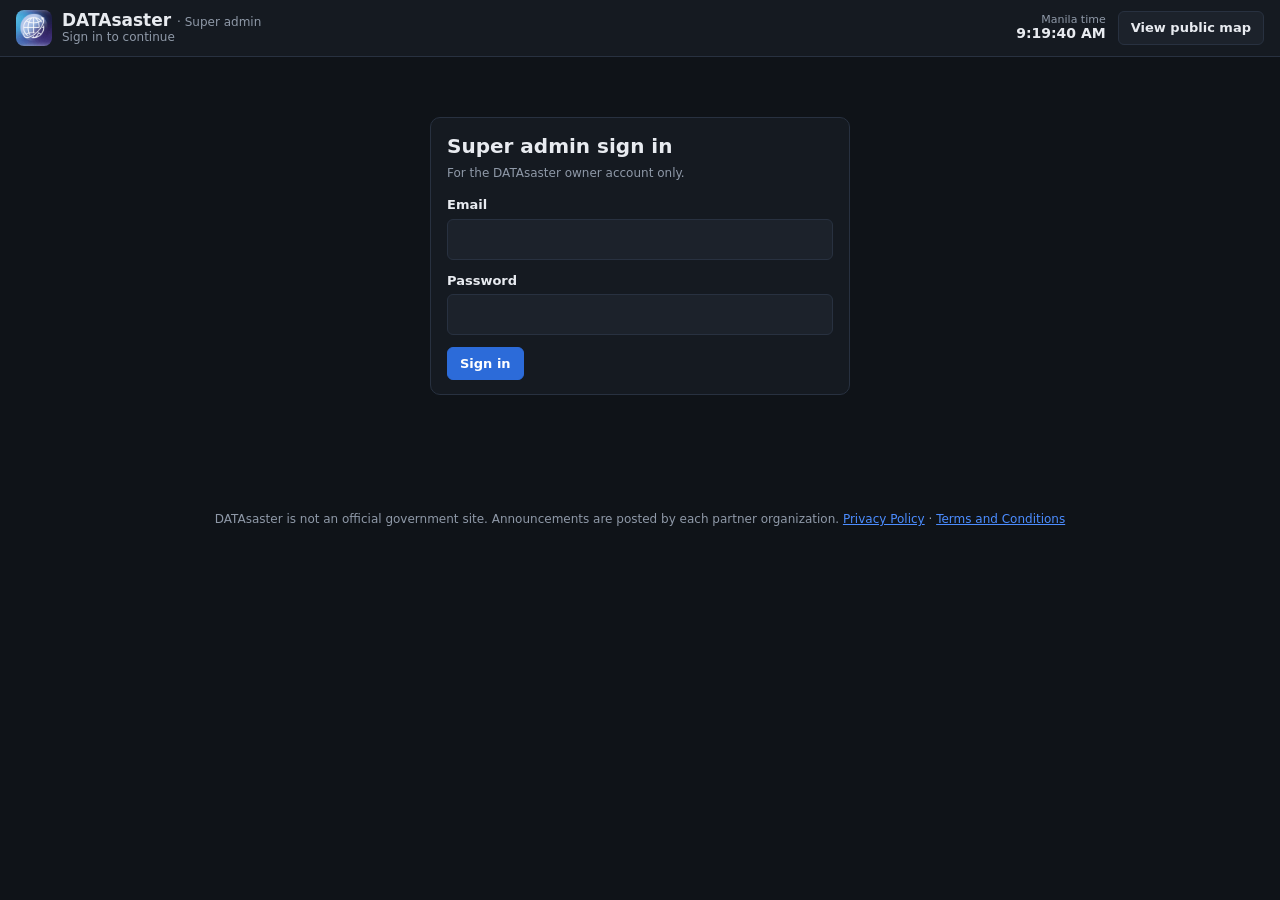
==== admin.html @ 9b777d73 "Add files via upload" ====
<!DOCTYPE html>
<html lang="en" data-theme="dark">
<head>
<meta charset="utf-8">
<meta name="viewport" content="width=device-width, initial-scale=1">
<meta name="theme-color" content="#0f1318">
<title>Super admin | DATAsaster</title>
<meta name="robots" content="noindex">
<link rel="icon" href="favicon.ico" sizes="any">
<link rel="icon" type="image/png" sizes="32x32" href="favicon-32.png">
<link rel="apple-touch-icon" href="apple-touch-icon.png">
<link rel="stylesheet" href="css/style.css">
<link rel="stylesheet" href="css/lgu.css">
<link rel="stylesheet" href="css/lgu-console.css">
</head>
<body class="lgupage lgu cons">
<noscript><p style="padding:16px;margin:0;background:#fbbf24;color:#14181f">The admin page needs JavaScript. Please turn it on in your browser.</p></noscript>
<header class="lgutop" id="ctop">
  <a class="brand" href="./"><img src="icon-192.png" alt="" width="36" height="36"><div><b>DATAsaster <span class="m" style="font-weight:400">&middot; Super admin</span></b><small id="who">Sign in to continue</small></div></a>
  <div class="sp"></div>
  <div class="clock"><small>Manila time</small><b id="clk">--:--:--</b></div>
  <a class="btn" href="./">View public map</a>
  <button class="btn" id="btnOut" type="button" hidden>Sign out</button>
</header>
<nav class="ctabs" id="ctabs" hidden aria-label="Console sections"></nav>
<main id="app" class="capp"><p class="m" style="padding:24px 16px">Loading...</p></main>
<div class="toast" id="toast"></div>
<p class="lgufoot">DATAsaster is not an official government site. Announcements are posted by each partner organization. <a href="privacy.html">Privacy Policy</a> &middot; <a href="terms.html">Terms and Conditions</a></p>

<script src="lib/firebase-app-compat.js"></script>
<script src="lib/firebase-auth-compat.js"></script>
<script src="lib/firebase-firestore-compat.js"></script>
<script src="lib/firebase-app-check-compat.js"></script>
<script src="js/firebase-config.js"></script>
<script src="js/lgu-admin.js"></script>
</body>
</html>
---- css/style.css ----
:root{--bg:#0f1318;--panel:#151a21;--panel2:#1c222b;--line:#283140;--text:#e8ebf0;--muted:#8f99a8;--accent:#4c8dff;--accentbg:#2c6bd9;--s0:#34d399;--s1:#fbbf24;--s2:#fb923c;--s3:#ef4444;--r:6px}
[data-theme=light]{--bg:#eef0f3;--panel:#ffffff;--panel2:#f2f4f7;--line:#d9dee5;--text:#14181f;--muted:#5b6574;--accent:#2563eb;--accentbg:#2563eb}
*{box-sizing:border-box}
html,body{margin:0}
body{background:var(--bg);color:var(--text);font:14px/1.45 system-ui,-apple-system,"Segoe UI",Roboto,Arial,sans-serif;font-variant-numeric:tabular-nums}
button,input,select,textarea{font:inherit;color:inherit}
button{cursor:pointer}
a{color:var(--accent)}
[hidden]{display:none!important}
h1,h2,h3,h4{margin:0;text-wrap:balance}
.ic{flex:none;vertical-align:-3px}
.sp{flex:1}
.m{font-size:12px;color:var(--muted)}

/* controls */
.btn{display:inline-flex;align-items:center;gap:8px;border:1px solid var(--line);background:var(--panel2);border-radius:var(--r);padding:8px 12px;font-weight:600;font-size:13px;line-height:1.2}
.btn:hover{border-color:var(--accent)}
.btn.primary{background:var(--accentbg);border-color:var(--accentbg);color:#fff}
.btn.primary:hover{filter:brightness(1.1)}
.btn.danger{color:var(--s3)}
.btn.sm{padding:5px 9px;font-size:12px}
select,input[type=text],input[type=number],input[type=date],input[type=password],textarea{background:var(--panel2);border:1px solid var(--line);border-radius:var(--r);padding:7px 10px;color:var(--text);min-width:0}
select{padding-right:6px}
textarea{width:100%;height:80px;resize:vertical}
:focus-visible{outline:2px solid var(--accent);outline-offset:1px}

/* header */
.top{display:flex;align-items:center;gap:16px;padding:10px 16px;padding-top:calc(10px + env(safe-area-inset-top));padding-left:max(16px,env(safe-area-inset-left));padding-right:max(16px,env(safe-area-inset-right));background:var(--panel);border-bottom:1px solid var(--line)}
.brand{display:flex;align-items:center;gap:10px;color:var(--accent)}
.brand b{display:block;font-size:17px;color:var(--text);line-height:1.1}
.brand small{display:block;font-size:12px;color:var(--muted)}
.clock{text-align:right;line-height:1.2}
.clock small{display:block;font-size:11px;color:var(--muted)}
.clock b{font-size:15px;font-weight:600}

/* filter bar: counts, trust, date */
.bar{display:flex;align-items:center;gap:20px;padding:0 16px;background:var(--panel);border-bottom:1px solid var(--line);overflow-x:auto;white-space:nowrap}
.segs{display:flex;align-items:center}
.seg{background:none;border:0;border-bottom:2px solid transparent;padding:12px 12px 10px;color:var(--muted);display:flex;gap:8px;align-items:baseline;border-radius:0}
.seg b{font-weight:600;color:var(--text)}
.seg:hover{color:var(--text)}
.seg.on{color:var(--text);border-bottom-color:var(--accent)}
.vr{width:1px;height:20px;background:var(--line);margin:0 12px}
.date{display:flex;align-items:center;gap:8px;padding:6px 0}
.date label{font-size:12px;color:var(--muted)}

/* workspace */
.work{display:grid;grid-template-columns:380px 1fr;height:calc(100vh - 104px);min-height:560px}
.feed{display:flex;flex-direction:column;min-height:0;background:var(--panel);border-right:1px solid var(--line)}
.fh{padding:12px 16px;border-bottom:1px solid var(--line);display:flex;flex-direction:column;gap:8px}
.search{display:flex;align-items:center;gap:8px;background:var(--panel2);border:1px solid var(--line);border-radius:var(--r);padding:0 10px;color:var(--muted)}
.search input{flex:1;border:0;background:none;padding:8px 0;outline:0}
.fr{display:flex;gap:8px}.fr select{flex:1}
.fsum{display:flex;gap:8px;flex-wrap:wrap;align-items:baseline;font-size:13px;font-variant-numeric:tabular-nums}
.fsum b{font-weight:600}
.fsum button{background:none;border:0;padding:0;color:var(--text-secondary)}
.fsum button:hover{color:var(--text)}
.fsum button.on{color:var(--accent)}
.fnote{font-size:12px;color:var(--muted);display:flex;gap:8px;align-items:center;flex-wrap:wrap}
.fnote button{background:none;border:0;padding:0;color:var(--accent);font-size:12px}
.rows{flex:1;overflow-y:auto}
.row{display:grid;grid-template-columns:1fr auto;gap:12px;padding:12px 16px 12px 13px;border-bottom:1px solid var(--line);border-left:3px solid transparent;cursor:pointer;transition:background .12s}
.row:hover{background:var(--panel2)}
.row.sel{background:var(--panel2);border-left-color:var(--accent)}
.row h3{font-size:14px;line-height:1.3;margin:3px 0 4px}
.dot{display:inline-block;width:8px;height:8px;border-radius:50%;background:var(--c);margin-right:6px;vertical-align:0}
.warn{color:var(--s1)}
.thumb{width:56px;height:56px;border-radius:4px;object-fit:cover;background:var(--panel2)}
.link{background:none;border:0;padding:0;color:var(--accent);font-size:12px}
.empty{padding:32px 16px;text-align:center;color:var(--muted)}

.mapwrap{position:relative;min-height:0}
#map{position:absolute;top:0;left:0;right:0;bottom:0;background:#1a2230}
.mctl{position:absolute;top:12px;right:12px;z-index:1000;display:flex;flex-direction:column;align-items:flex-end;gap:8px}
.tg2{display:flex;background:var(--panel);border:1px solid var(--line);border-radius:var(--r);overflow:hidden}
.tg2 button{background:none;border:0;padding:7px 12px;color:var(--muted);font-size:13px}
.tg2 button.on{background:var(--accentbg);color:#fff}
.lpanel{width:280px;background:var(--panel);border:1px solid var(--line);border-radius:var(--r);padding:4px 0}
.lrow{display:flex;align-items:center;gap:10px;padding:8px 12px}
.lrow div{flex:1;min-width:0}
.lrow b{display:block;font-weight:600;font-size:13px}
.lrow small{display:block;font-size:11px;color:var(--muted)}
.lfoot{display:flex;justify-content:space-between;align-items:center;padding:8px 12px;border-top:1px solid var(--line)}
.sw{flex:none;width:34px;height:20px;border-radius:10px;background:var(--line);border:0;position:relative;padding:0}
.sw::after{content:"";position:absolute;top:2px;left:2px;width:16px;height:16px;border-radius:50%;background:#fff;transition:left .12s}
.sw.on{background:var(--accent)}.sw.on::after{left:16px}
.legend{position:absolute;left:12px;bottom:28px;z-index:1000;width:272px;max-height:62%;overflow-y:auto;background:var(--panel);border:1px solid var(--line);border-radius:var(--r);font-size:12px}
.lg-h{display:flex;width:100%;justify-content:space-between;align-items:center;background:none;border:0;padding:8px 12px;font-weight:600}
.lg-b{padding:0 12px 10px}
.lg-b h4{font-size:11px;font-weight:600;color:var(--muted);margin:10px 0 4px;text-transform:uppercase;letter-spacing:.04em}
.lg-r{display:flex;align-items:center;gap:8px;padding:2px 0}
.lg-grid{display:grid;grid-template-columns:repeat(2,minmax(0,1fr));gap:4px}
.lg-b2{display:flex;align-items:center;gap:7px;background:none;border:1px solid var(--line);border-radius:var(--r);padding:4px 8px;font-size:12px;text-align:left;color:var(--text)}
.lg-b2:hover{border-color:var(--c)}
.lg-b2.on{border-color:var(--c);background:color-mix(in srgb,var(--c) 14%,transparent)}
.lg-b2.static{grid-column:1/-1;cursor:default}
.lg-b2 .dot{flex:none;width:10px;height:10px;border-radius:50%;background:var(--c);margin:0}
.lg-b2 .n{flex:1;min-width:0;white-space:nowrap;overflow:hidden;text-overflow:ellipsis}
.lg-b2 b{font-weight:600;color:var(--muted)}
.lg-b h4 .m{font-weight:400;text-transform:none;letter-spacing:0}
.sq{flex:none;width:12px;height:12px;border-radius:3px;background:var(--c)}
#pickbar{display:none;position:absolute;top:12px;left:50%;transform:translateX(-50%);z-index:1100;background:var(--accentbg);color:#fff;border-radius:var(--r);padding:8px 12px;white-space:nowrap}
#pickbar button{margin-left:10px;border:0;border-radius:4px;padding:3px 8px}
#tilewarn{display:none;position:absolute;left:12px;top:12px;z-index:1000;max-width:300px;background:var(--panel);border:1px solid var(--s1);border-radius:var(--r);padding:8px 12px;font-size:12px}
.leaflet-bar{border:1px solid var(--line)!important;box-shadow:none!important}
.leaflet-bar a{background:var(--panel)!important;color:var(--text)!important;border-bottom-color:var(--line)!important}
.leaflet-control-attribution{background:var(--panel)!important;color:var(--muted)!important;font-size:10px}
.leaflet-control-attribution a{color:var(--muted)!important}
.mk{width:28px;height:28px;border-radius:50%;background:var(--c);color:var(--ink);border:2px solid #fff;display:flex;align-items:center;justify-content:center}
.mk.sel{outline:3px solid var(--accent)}
.fc{min-width:34px;height:22px;border-radius:11px;background:var(--c);color:var(--ink);font-weight:600;font-size:11px;display:flex;align-items:center;justify-content:center;border:1px solid rgba(0,0,0,.4);padding:0 6px;white-space:nowrap}
.ev{width:24px;height:24px;border-radius:50%;background:var(--c);color:#111;border:2px solid #fff;display:flex;align-items:center;justify-content:center}

/* sections */
.sec{padding:24px 16px 0;max-width:1400px;margin:0 auto}
.sec>h2{font-size:16px;margin-bottom:12px;display:flex;align-items:center;gap:12px}
.sec>h2 .sp{flex:1}
.list{border-top:1px solid var(--line)}
.nrow{display:grid;grid-template-columns:150px 1fr 80px;gap:16px;padding:10px 4px;border-bottom:1px solid var(--line);color:var(--text);text-decoration:none}
.nrow:hover{background:var(--panel)}
.nrow span:last-child{text-align:right}
.sk{height:14px;border-radius:3px;background:linear-gradient(90deg,var(--line),var(--panel2),var(--line));background-size:200% 100%;animation:sh 1.2s linear infinite}
@keyframes sh{to{background-position:-200% 0}}
table{width:100%;border-collapse:collapse}
th{text-align:left;font-size:12px;font-weight:600;color:var(--muted);padding:8px 4px;border-bottom:1px solid var(--line)}
td{padding:10px 4px;border-bottom:1px solid var(--line);vertical-align:top}
td a.tel{font-weight:600;text-decoration:none;margin-right:12px;white-space:nowrap}
tr.big td{font-size:16px;font-weight:600}
.foot{padding:24px 16px 40px;text-align:center;font-size:12px;color:var(--muted)}

/* modals */
.bg{position:fixed;top:0;left:0;right:0;bottom:0;background:rgba(0,0,0,.6);z-index:2000;display:none;align-items:flex-start;justify-content:center;padding:24px 12px;overflow-y:auto}
.bg.show{display:flex}
.modal{width:100%;max-width:640px;background:var(--panel);border:1px solid var(--line);border-radius:10px;padding:20px;position:relative}
.modal.wide{max-width:720px}
.mx{position:absolute;right:12px;top:12px;background:none;border:0;padding:6px;color:var(--muted)}
.modal h2{font-size:20px;line-height:1.25;margin:0 28px 8px 0}
.modal h3{font-size:12px;font-weight:600;color:var(--muted);text-transform:uppercase;letter-spacing:.04em;margin:20px 0 8px}
.hero{width:100%;max-height:280px;object-fit:cover;border-radius:4px;display:block}
.gal{margin:12px 0}
.heroBtn{position:relative;display:block;width:100%;padding:0;border:0;background:none;cursor:zoom-in;border-radius:4px;overflow:hidden}
.zoomtag{position:absolute;right:8px;bottom:8px;display:flex;align-items:center;gap:6px;background:rgba(0,0,0,.65);color:#fff;font-size:12px;padding:4px 8px;border-radius:12px}
.gthumbs{display:flex;gap:8px;margin-top:8px}
.gt{width:72px;height:72px;padding:0;border:1px solid var(--line);border-radius:6px;overflow:hidden;background:var(--panel2);cursor:zoom-in}
.gt img{width:100%;height:100%;object-fit:cover;display:block}
.gt:hover,.heroBtn:hover .zoomtag{border-color:var(--accent);background:rgba(0,0,0,.8)}
/* photo viewer */
.lb{position:fixed;inset:0;z-index:2600;background:rgba(0,0,0,.94);display:none;flex-direction:column}
.lb.show{display:flex}
.lbtop{display:flex;align-items:center;gap:8px;padding:10px 12px;padding-top:max(10px,env(safe-area-inset-top))}
.lbtop .sp{flex:1}
.lbcount{color:#fff;font-size:13px}
.lbbtn{display:flex;align-items:center;gap:6px;min-width:44px;min-height:44px;justify-content:center;background:rgba(255,255,255,.12);color:#fff;border:0;border-radius:22px;padding:0 14px;font-size:13px}
.lbbtn:hover{background:rgba(255,255,255,.22)}
.lbbox{flex:1;min-height:0;overflow:auto;display:flex;align-items:center;justify-content:center;touch-action:pan-x pan-y pinch-zoom;-webkit-overflow-scrolling:touch}
.lbbox img{max-width:100%;max-height:100%;object-fit:contain;cursor:zoom-in;user-select:none;-webkit-user-drag:none}
.lbbox.zoomed{display:block}
.lbbox.zoomed img{max-width:none;max-height:none;width:220%;cursor:zoom-out;display:block}
.lbnav{position:absolute;top:50%;transform:translateY(-50%);width:48px;height:48px;border-radius:50%;border:0;background:rgba(255,255,255,.14);color:#fff;align-items:center;justify-content:center;display:flex}
.lbnav:hover{background:rgba(255,255,255,.26)}
.lbnav.l{left:10px}.lbnav.r{right:10px}
.kv{width:100%}.kv td:first-child{width:36%;color:var(--muted);font-size:13px}.kv td:last-child{font-weight:500}
.acts{display:flex;gap:8px;margin-top:20px;flex-wrap:wrap}
.rel{display:flex;gap:10px;width:100%;text-align:left;background:none;border:0;border-bottom:1px solid var(--line);padding:8px 0}
.rel span{flex:1}
.fl label.l{display:block;font-size:12px;font-weight:600;color:var(--muted);margin:14px 0 4px}
.fl select,.fl input[type=text],.fl input[type=number]{width:100%}
.row2{display:flex;gap:8px}.row2>*{flex:1}
.chk{display:flex;align-items:center;gap:8px;margin:4px 0;font-size:13px}
.hint{font-size:12px;color:var(--muted);margin-top:4px}
#secTyph,#secLand{display:none}
.prevs{display:flex;gap:8px;flex-wrap:wrap;margin-top:8px}
.pv{position:relative;width:88px;height:88px;border-radius:6px;overflow:hidden;border:1px solid var(--line);background:var(--panel2)}
.pv img{width:100%;height:100%;object-fit:cover;display:block}
.pdel{position:absolute;top:4px;right:4px;width:26px;height:26px;border-radius:50%;border:0;background:rgba(0,0,0,.65);color:#fff;display:flex;align-items:center;justify-content:center;padding:0}
.pdel:hover{background:rgba(0,0,0,.85)}
.trow{display:flex;align-items:center;justify-content:space-between;gap:16px;padding:8px 0;border-bottom:1px solid var(--line)}
.trow b{font-weight:500;display:block}.trow small{color:var(--muted);font-size:12px}
.toast{position:fixed;left:50%;bottom:20px;transform:translate(-50%,20px);background:var(--text);color:var(--bg);padding:9px 16px;border-radius:var(--r);opacity:0;pointer-events:none;transition:all .2s;z-index:3000}
.toast.show{opacity:1;transform:translate(-50%,0)}

/* settings page */
#viewSettings{max-width:760px;margin:0 auto;padding:24px 16px 48px}
.sv-head{display:flex;justify-content:space-between;align-items:flex-end;gap:12px;padding-bottom:16px;border-bottom:1px solid var(--line);margin-bottom:16px}
.sv-head h1{font-size:26px;margin:2px 0}
.sv-head p{margin:0}
.sc{background:var(--panel);border:1px solid var(--line);border-radius:8px;padding:16px;margin-bottom:12px}
.sc>h3{display:flex;gap:12px;align-items:center;font-size:15px;margin:0 0 12px}
.sc>h3 small{display:block;font-weight:400;font-size:12px;color:var(--muted)}
.bx{width:32px;height:32px;border-radius:6px;border:1px solid var(--line);display:flex;align-items:center;justify-content:center;color:var(--accent);flex:none}
.opts{display:grid;grid-template-columns:repeat(auto-fit,minmax(150px,1fr));gap:8px}
.opt{display:flex;gap:10px;align-items:flex-start;text-align:left;background:var(--panel2);border:1px solid var(--line);border-radius:6px;padding:10px 12px;color:var(--muted)}
.opt b{display:block;color:var(--text);font-weight:600}
.opt small{font-size:12px}
.opt.on{border-color:var(--accent);color:var(--accent)}
.catchips{display:flex;flex-wrap:wrap;gap:8px}
.cat{display:flex;align-items:center;gap:8px;background:var(--panel2);border:1px solid var(--line);border-radius:6px;padding:7px 12px;color:var(--muted)}
.cat.on{border-color:var(--accent);color:var(--text)}
.srcgrid{display:grid;grid-template-columns:1fr 1fr;gap:0 24px}
.srci{display:flex;align-items:center;justify-content:space-between;padding:8px 0;border-bottom:1px solid var(--line)}
.sc .trow:last-child{border-bottom:0}
.sv-foot{display:flex;gap:8px;justify-content:flex-end;margin-top:16px}

@media(max-width:900px){
 .srcgrid{grid-template-columns:1fr}
 .work{grid-template-columns:1fr;height:auto}
 .mapwrap{height:60vh;order:-1}
 .feed{border-right:0;max-height:70vh}
 .nrow{grid-template-columns:1fr 70px}.nrow span:first-child{grid-column:1/3;color:var(--muted);font-size:12px}
 .legend{width:200px}
 .clock{display:none}
}

.mk.res{opacity:.75}
.row.res h3{color:var(--muted)}
.fr select{min-width:0}
/* app feel */
html{-webkit-tap-highlight-color:transparent}
body{overscroll-behavior:none}
button{touch-action:manipulation;-webkit-user-select:none;user-select:none}
.net{font-size:12px;color:var(--s1)}
.tabbar{display:none}
@media(max-width:900px){
 #viewDash{padding-bottom:calc(64px + env(safe-area-inset-bottom))}
 .tabbar{display:flex;position:fixed;left:0;right:0;bottom:0;z-index:1500;background:var(--panel);border-top:1px solid var(--line);padding-bottom:env(safe-area-inset-bottom)}
 .tabbar button{flex:1;background:none;border:0;border-radius:0;padding:8px 0 7px;display:flex;flex-direction:column;align-items:center;gap:3px;font-size:11px;font-weight:500;color:var(--muted)}
 .tabbar button.on{color:var(--accent)}
 .work{display:block;height:auto;min-height:0}
 .feed,.mapwrap,#newsSec,#advSec,#contactSec,.foot{display:none}
 body[data-pane=map] .mapwrap{display:block;height:calc(100vh - 170px);height:calc(100dvh - 170px)}
 body[data-pane=feed] .feed{display:flex;max-height:none;height:calc(100vh - 170px);height:calc(100dvh - 170px);border-right:0}
 body[data-pane=news]:not([data-info=news]) #advSec{display:block}
 body[data-pane=news][data-info=news] #newsSec{display:block}
 body[data-pane=contacts] #contactSec{display:block}
 body[data-pane=contacts] .foot{display:block}
 .lbl{display:none}
 .top{gap:10px}
}


/* ===== NEW MAIN MENU + LONGER TAGLINE =====
   Paste this at the very BOTTOM of css/style.css */

/* Tagline: allow it to wrap neatly */
.brand > div{min-width:0}
.brand small{max-width:none;white-space:nowrap;line-height:1.3}
@media(max-width:900px){
  .brand small{font-size:11px;max-width:none;white-space:normal}
}

/* Main menu: pill buttons with icons */
.bar{gap:12px;padding:10px 16px}
.segs{gap:8px}
.seg{
  display:inline-flex;align-items:center;gap:8px;
  padding:8px 14px;
  border:1px solid var(--line);
  border-radius:999px;
  background:var(--panel2);
  color:var(--muted);
  font-weight:600;font-size:13px;line-height:1.2;
}
.seg:hover{color:var(--text);border-color:var(--accent)}
.seg.on{background:var(--accentbg);border-color:var(--accentbg);color:#fff}
.seg::before{
  content:"";flex:none;width:16px;height:16px;
  background:currentColor;
  -webkit-mask:var(--i) center/contain no-repeat;
          mask:var(--i) center/contain no-repeat;
}
.seg[data-tf="all"]{--i:url("data:image/svg+xml,%3Csvg xmlns='http://www.w3.org/2000/svg' viewBox='0 0 24 24' fill='none' stroke='black' stroke-width='2' stroke-linecap='round' stroke-linejoin='round'%3E%3Crect x='3' y='3' width='7' height='7' rx='1'/%3E%3Crect x='14' y='3' width='7' height='7' rx='1'/%3E%3Crect x='3' y='14' width='7' height='7' rx='1'/%3E%3Crect x='14' y='14' width='7' height='7' rx='1'/%3E%3C/svg%3E")}
.seg[data-tf="flood"]{--i:url("data:image/svg+xml,%3Csvg xmlns='http://www.w3.org/2000/svg' viewBox='0 0 24 24' fill='none' stroke='black' stroke-width='2' stroke-linecap='round' stroke-linejoin='round'%3E%3Cpath d='M12 3s6 6.3 6 10.3a6 6 0 0 1-12 0C6 9.3 12 3 12 3z'/%3E%3C/svg%3E")}
.seg[data-tf="fire"]{--i:url("data:image/svg+xml,%3Csvg xmlns='http://www.w3.org/2000/svg' viewBox='0 0 24 24' fill='none' stroke='black' stroke-width='2' stroke-linecap='round' stroke-linejoin='round'%3E%3Cpath d='M12 22c4 0 7-2.8 7-7 0-3-2-5-3-7-1 2-2 3-3 3 0-3-1-6-4-8 0 4-4 6-4 12 0 4 3 7 7 7z'/%3E%3C/svg%3E")}
.seg[data-tf="quake"]{--i:url("data:image/svg+xml,%3Csvg xmlns='http://www.w3.org/2000/svg' viewBox='0 0 24 24' fill='none' stroke='black' stroke-width='2' stroke-linecap='round' stroke-linejoin='round'%3E%3Cpolyline points='3 12 7 12 10 4 14 20 17 12 21 12'/%3E%3C/svg%3E")}
.seg[data-tf="volcano"]{--i:url("data:image/svg+xml,%3Csvg xmlns='http://www.w3.org/2000/svg' viewBox='0 0 24 24' fill='none' stroke='black' stroke-width='2' stroke-linecap='round' stroke-linejoin='round'%3E%3Cpath d='M2 20l7-13 4 7 3-4 6 10z'/%3E%3C/svg%3E")}
.seg[data-tf="typhoon"]{--i:url("data:image/svg+xml,%3Csvg xmlns='http://www.w3.org/2000/svg' viewBox='0 0 24 24' fill='none' stroke='black' stroke-width='2' stroke-linecap='round' stroke-linejoin='round'%3E%3Cpath d='M4 8h10a3 3 0 1 0-3-3'/%3E%3Cpath d='M2 13h15a3 3 0 1 1-3 3'/%3E%3Cpath d='M5 18h6'/%3E%3C/svg%3E")}
.seg[data-tf="landslide"]{--i:url("data:image/svg+xml,%3Csvg xmlns='http://www.w3.org/2000/svg' viewBox='0 0 24 24' fill='none' stroke='black' stroke-width='2' stroke-linecap='round' stroke-linejoin='round'%3E%3Cpath d='M3 5l18 10v5H3z'/%3E%3Ccircle cx='14' cy='8' r='1.5'/%3E%3Ccircle cx='18' cy='11.5' r='1.2'/%3E%3C/svg%3E")}


/* Header logo icon */
#logo{
  display:block;
  flex:0 0 46px;
  width:46px;
  min-width:46px;
  height:46px;
  border-radius:10px;
  background:url(../icon-192.png) center/cover no-repeat;
}
#logo svg{display:none}

.mk{position:relative}
.mkn{position:absolute;top:-9px;right:-9px;min-width:17px;height:17px;padding:0 3px;border-radius:9px;background:#111827;color:#fff;border:2px solid #fff;font-size:10px;font-weight:700;line-height:13px;text-align:center;box-sizing:border-box}
.grp{display:inline-block;background:var(--panel2);border:1px solid var(--line);border-radius:10px;padding:1px 8px;font-size:11px;color:var(--text)}
.safe{border:1px solid var(--s1);border-radius:var(--r);padding:8px 10px;font-size:12px;margin:8px 0;line-height:1.4}
.rel:disabled{opacity:.65;cursor:default}
.fr{flex-wrap:wrap}.fr select{flex:1 1 30%}

/* Official advisories */
.adv{border-bottom:1px solid var(--line);padding:12px 4px}
.adv h3{font-size:15px;margin:6px 0 4px}
.adv p{margin:6px 0;white-space:pre-line}
.adv .advh{display:flex;align-items:center;gap:8px;flex-wrap:wrap}
.advbadge{background:var(--accentbg);color:#fff;font-size:11px;font-weight:600;padding:2px 7px;border-radius:4px;letter-spacing:.03em}
.adv.old{opacity:.75}
.adv .acts{display:flex;gap:8px;margin-top:8px}
#advForm .l{display:block;margin-top:10px}
#advForm input,#advForm select,#advForm textarea{width:100%}
#advForm textarea{min-height:110px}
#advForm{margin-bottom:12px}

/* ===== Phone layout fixes (max-width 900px) ===== */
/* The forecast timeline sits at the bottom of the map, so lift the legend above it (all screen sizes). */
body.fcon .legend{bottom:134px}
@media(max-width:900px){
  /* Header: no tagline, one compact row (logo, name, Review, Settings, Report) */
  .brand small{display:none}
  .top{padding-top:8px;padding-bottom:8px}
  /* Category bar: chips scroll inside their own row, the date picker stays visible on the right */
  .bar{flex-wrap:nowrap;gap:8px;padding:8px 12px}
  .bar .sp{display:none}
  .segs{flex:1 1 auto;min-width:0;overflow-x:auto;-webkit-overflow-scrolling:touch;scrollbar-width:none}
  .segs::-webkit-scrollbar{display:none}
  .seg{flex:none;padding:6px 11px;font-size:12px;gap:6px}
  .date{flex:none}
  .date label{display:none}
  .date select{width:116px;min-width:0;font-size:12px;padding-left:8px;padding-right:22px}
  .segs{-webkit-mask-image:linear-gradient(to right,#000 88%,transparent);mask-image:linear-gradient(to right,#000 88%,transparent);padding-right:18px}
  /* Map and Feed tabs fill the screen exactly, so the page itself never scrolls */
  body[data-pane=map]:not([data-view=settings]):not([data-view=review]),
  body[data-pane=feed]:not([data-view=settings]):not([data-view=review]){display:flex;flex-direction:column;height:100vh;height:100dvh;overflow:hidden}
  body[data-pane=map]:not([data-view=settings]):not([data-view=review]) #viewDash,
  body[data-pane=feed]:not([data-view=settings]):not([data-view=review]) #viewDash{flex:1 1 auto;min-height:0;display:flex;flex-direction:column;box-sizing:border-box;padding-bottom:calc(62px + env(safe-area-inset-bottom))}
  body[data-pane=map]:not([data-view=settings]):not([data-view=review]) .work,
  body[data-pane=feed]:not([data-view=settings]):not([data-view=review]) .work{flex:1 1 auto;min-height:0;display:flex;flex-direction:column}
  body[data-pane=map]:not([data-view=settings]):not([data-view=review]) .mapwrap{flex:1 1 auto;height:auto;min-height:0;position:relative}
  body[data-pane=feed]:not([data-view=settings]):not([data-view=review]) .feed{flex:1 1 auto;height:auto;min-height:0}
  /* Legend: small, bottom-left; the tile warning sits low so it does not cover the controls */
  .legend{left:8px;bottom:12px;width:min(236px,calc(100% - 16px));max-height:46%}
  body.fcon .legend{bottom:134px}
  .fcbar{bottom:12px !important;width:calc(100% - 16px) !important}
  #tilewarn{top:auto;bottom:56px;left:8px;right:8px;max-width:none}
  body.fcon #tilewarn{display:none !important}
  body[data-pane=contacts] .bar{display:none}
  body[data-pane=contacts] .work,body[data-pane=news] .work{display:none}
  /* Help tab: the footer holds the emergency contacts */
  .sitefoot{margin-top:0;padding:20px 16px 28px}
}

/* Website footer with the emergency contacts */
.sitefoot{border-top:1px solid var(--line);background:var(--panel);margin-top:24px;padding:28px 16px 40px}
.sitefoot .fwrap{max-width:1200px;margin:0 auto}
.sitefoot h2{font-size:16px;margin:0 0 6px}
.cgrid{display:grid;grid-template-columns:repeat(auto-fill,minmax(230px,1fr));gap:12px;margin:16px 0}
.cc{display:flex;flex-direction:column;gap:4px;padding:12px 14px;border:1px solid var(--line);border-radius:var(--r);background:var(--panel2)}
.cc.big{border-color:var(--accent)}
.cc b{font-size:14px}
.cc.big b{font-size:16px}
.cc .cn{display:flex;flex-wrap:wrap;gap:2px 12px}
.cc .cn a{font-weight:600;text-decoration:none;margin-right:0;white-space:nowrap}
.cc small{color:var(--muted);font-size:12px;line-height:1.4}
.sitefoot .fine{font-size:12px;color:var(--muted);text-align:center;margin:16px 0 0}

/* Privacy notice bar */
#noticeBar{position:fixed;left:12px;right:12px;bottom:12px;max-width:640px;margin:0 auto;z-index:1900;display:flex;align-items:center;gap:12px;background:var(--panel2);border:1px solid var(--line);border-radius:var(--r);padding:10px 12px;font-size:13px;line-height:1.4;box-shadow:0 4px 18px rgba(0,0,0,.35)}
#noticeBar a{color:var(--accent)}
#noticeBar .btn{flex:none}
.lbl2{display:none}
/* Privacy, Terms and 404 pages */
.legalpage{display:block;height:auto;overflow:auto}
.legal{max-width:760px;margin:0 auto;padding:24px 16px 60px;line-height:1.65}
.legal h1{font-size:26px;margin:20px 0 4px}
.legal h2{font-size:17px;margin:26px 0 6px}
.legal ul{padding-left:20px}
.legal li{margin:4px 0}
.legal a{color:var(--accent)}
.legal .btn{text-decoration:none;color:var(--text)}
.legal .btn.primary{color:#fff}
.sitefoot .fine a{color:var(--accent)}
@media(max-width:900px){
  #noticeBar{bottom:calc(72px + env(safe-area-inset-bottom))}
  #btnRep .lbl{display:none}
  #btnRep .lbl2{display:inline}
}

/* Phone header: fits logo, name, Review (admins), Settings and Report on a 360 px screen */
@media(max-width:900px){
  .top{gap:6px;padding-left:10px;padding-right:10px}
  .top #logo{flex:0 0 36px;width:36px;min-width:36px;height:36px;border-radius:8px}
  .brand{flex:1 1 auto;min-width:0;gap:8px}
  .brand > div{min-width:0}
  .brand b{font-size:15px;white-space:nowrap;overflow:hidden;text-overflow:ellipsis;display:block}
  .top .btn{padding-left:10px;padding-right:10px}
}

/* Official advisories and Latest headlines: two clearly different panels */
.infogrid{max-width:1400px;margin:0 auto;padding:16px;display:grid;grid-template-columns:minmax(0,5fr) minmax(0,7fr);gap:16px;align-items:start}
.infogrid .sec{margin:0;padding:16px;max-width:none}
.pcard{background:var(--panel);border:1px solid var(--line);border-radius:10px}
.padv{border-left:4px solid var(--accentbg)}
.pnews{border-left:4px solid var(--line)}
.pcard>h2{font-size:16px;margin:0 0 4px;flex-wrap:wrap}
.psub{margin:0 0 12px;font-size:12px;color:var(--muted);line-height:1.45}
.tag{font-size:11px;font-weight:700;letter-spacing:.05em;padding:2px 7px;border-radius:4px;white-space:nowrap}
.tag.official{background:var(--accentbg);color:#fff}
.tag.news{background:var(--panel2);color:var(--muted);border:1px solid var(--line)}
.subtabs{display:none;grid-column:1 / -1}
.subtabs button{flex:1;display:flex;align-items:center;justify-content:center;gap:8px;min-height:42px;padding:8px 10px;border:1px solid var(--line);background:var(--panel2);color:var(--muted);font:inherit;font-size:13px;font-weight:600;border-radius:var(--r);cursor:pointer;transition:background .2s,color .2s,border-color .2s}
.subtabs button.on{background:var(--accentbg);border-color:var(--accentbg);color:#fff}
.subtabs .cnt{min-width:20px;padding:1px 6px;border-radius:10px;background:rgba(255,255,255,.18);font-size:11px}
.subtabs button:not(.on) .cnt{background:var(--line);color:var(--text)}
/* advisories as cards */
.padv .list,.pnews .list{border-top:0}
.adv{background:var(--panel2);border:1px solid var(--line);border-left:3px solid var(--accentbg);border-radius:8px;padding:12px 14px;margin-bottom:10px;transition:border-color .2s,background .2s,opacity .2s}
.adv:hover{border-color:var(--accentbg)}
.adv.old{border-left-color:var(--line);opacity:.8}
.padv .empty{padding:20px 12px;border:1px dashed var(--line);border-radius:8px}
.padv details>summary{list-style:none;cursor:pointer;padding:8px 2px}
.padv details>summary::-webkit-details-marker{display:none}
.padv details>summary::before{content:'\25B8';display:inline-block;margin-right:6px;transition:transform .2s}
.padv details[open]>summary::before{transform:rotate(90deg)}
/* headlines as a plain news list */
.pnews .nrow{border-bottom:1px solid var(--line);padding:10px 6px;transition:background .15s}
.pnews .nrow:last-child{border-bottom:0}
.pnews .nrow span:first-child{font-size:11px;font-weight:700;text-transform:uppercase;letter-spacing:.04em}
/* motion */
@keyframes fadeUp{from{opacity:0;transform:translateY(8px)}to{opacity:1;transform:none}}
.infogrid .sec.fadein,.adv{animation:fadeUp .28s ease both}
@media(prefers-reduced-motion:reduce){.infogrid .sec.fadein,.adv{animation:none}.subtabs button,.adv,.pnews .nrow{transition:none}}
@media(max-width:1000px){.infogrid{grid-template-columns:minmax(0,1fr)}}
@media(max-width:900px){
  .infogrid{display:none;padding:12px}
  body[data-pane=news] .infogrid{display:block}
  .subtabs{display:flex;gap:8px;margin-bottom:12px}
  .infogrid .sec{padding:14px}
  .infogrid .sec>h2 select{max-width:130px}
}

/* ===== Settings (sidebar layout) ===== */
.sv2{max-width:1100px;margin:0 auto;padding:20px 16px 40px}
.sv2-top{display:flex;justify-content:space-between;align-items:flex-end;gap:16px;flex-wrap:wrap;margin-bottom:16px}
.sv2-top h1{margin:0;font-size:24px}
.sv2-tools{display:flex;gap:10px;align-items:center;flex-wrap:wrap}
.sv2 .search{position:relative;min-width:230px}
.sv2 .search input{width:100%;padding-left:32px}
.sv2 .search .ics{position:absolute;left:10px;top:50%;transform:translateY(-50%);color:var(--muted);display:flex}
.svsave{font-size:12px;color:var(--muted);transition:color .2s;min-width:150px}
.svsave.ok{color:#34d399}
.svsave.err{color:#f87171}
.sv2-body{display:grid;grid-template-columns:220px minmax(0,1fr);gap:24px;align-items:start}
.svnav{display:flex;flex-direction:column;gap:4px;position:sticky;top:12px}
.svn{display:flex;align-items:center;gap:10px;padding:10px 12px;border:0;border-radius:8px;background:none;color:var(--muted);font:inherit;font-size:14px;font-weight:600;cursor:pointer;text-align:left;transition:background .15s,color .15s}
.svn:hover{background:var(--panel2);color:var(--text)}
.svn.on{background:var(--panel2);color:var(--text);box-shadow:inset 3px 0 0 var(--accentbg)}
.svmain{background:var(--panel);border:1px solid var(--line);border-radius:10px;padding:6px 20px 20px;min-width:0}
.svmain.fadein{animation:fadeUp .25s ease both}
.svp-head{display:flex;justify-content:space-between;align-items:flex-start;gap:12px;padding:14px 0;border-bottom:1px solid var(--line)}
.svp-head h2{margin:0 0 2px;font-size:18px}
.svp-head p{margin:0}
.svgrp h3{font-size:12px;text-transform:uppercase;letter-spacing:.06em;color:var(--muted);margin:18px 0 0}
.svmain .trow{display:flex;justify-content:space-between;align-items:center;gap:14px;padding:13px 0;border-bottom:1px solid var(--line)}
.svmain .trow small{display:block;color:var(--muted);font-size:12.5px;margin-top:2px}
.svrow{padding:14px 0;border-bottom:1px solid var(--line)}
.svrl b{display:block}
.svrl small{display:block;color:var(--muted);margin:2px 0 10px;font-size:12.5px}
.svmain select,.ssel{width:190px;flex:none}
.svmain select:disabled{opacity:.5;cursor:not-allowed}
.tip{display:inline-flex;align-items:center;justify-content:center;width:16px;height:16px;border-radius:50%;border:1px solid var(--muted);color:var(--muted);font-size:10px;font-weight:700;margin-left:6px;cursor:help;vertical-align:middle}
.tip:hover,.tip:focus{color:var(--text);border-color:var(--text);outline:0}
.svpw{max-width:420px}
.svpw .l{display:block;margin-top:10px}
.svpw input{width:100%}
.svpw .acts{margin-top:14px}
.cpmsg{min-height:20px;margin-top:10px;font-size:13px}
.cpmsg.ok{color:#34d399}
.cpmsg.err{color:#f87171}
.svabout{display:flex;gap:14px;align-items:center;padding:10px 0}
.svabout img{border-radius:12px}
.svabout b{font-size:17px;display:block}
.svabout small{display:block;color:var(--muted)}
.rel{margin:0 0 14px}
.rel ul{margin:6px 0 0;padding-left:20px}
.svlic{margin:0;padding-left:18px;line-height:1.7}

/* ===== Advisories switch ===== */
.advtools{margin:0 0 12px}
.swl{display:inline-flex;align-items:center;gap:10px;font-size:13px;color:var(--muted);cursor:pointer}
.advold{margin-top:6px}
.advold>.m{margin:6px 0 8px}

/* ===== Contacts: every number on its own row ===== */
.cc .cn{display:flex;flex-direction:column;gap:6px;margin:6px 0 4px}
.cc .cn a.tel{display:flex;align-items:center;gap:8px;padding:9px 12px;border:1px solid var(--line);border-radius:8px;background:var(--panel);font-weight:600;text-decoration:none;margin:0}
.cc .cn a.tel:hover{border-color:var(--accent)}

/* ===== Website footer (desktop) ===== */
.fgrad{height:3px;background:linear-gradient(90deg,var(--accentbg),#1fa38a)}
.sitefoot{padding:0;margin-top:24px}
.sitefoot .fwrap{max-width:1400px;padding:36px 24px 28px}
.fcontacts{display:none}
.fcols{display:grid;grid-template-columns:1.3fr 1fr 1fr 1fr;gap:36px}
.fcol h3{font-size:11px;letter-spacing:.09em;text-transform:uppercase;color:var(--muted);margin:4px 0 12px}
.fcol ul{list-style:none;margin:0;padding:0}
.fcol p{color:var(--muted);font-size:13.5px;line-height:1.65;margin:12px 0 0}
.fb{display:flex;align-items:center;gap:10px}
.fb img{border-radius:9px}
.fb b{font-size:17px}
.fbadge{display:inline-block;margin-top:12px;padding:3px 12px;border:1px solid #1fa38a;border-radius:999px;color:#34d399;font-size:12px;font-weight:600}
.flink{display:block;background:none;border:0;padding:5px 0;color:var(--text);font:inherit;font-size:13.5px;text-align:left;text-decoration:none;cursor:pointer;transition:color .15s}
.flink::before{content:'\203A';margin-right:8px;color:var(--muted)}
.flink:hover,.flink:focus-visible{color:var(--accent)}
.hotbar{display:flex;flex-wrap:wrap;gap:8px 22px;align-items:center;margin-top:30px;padding:14px 0;border-top:1px solid var(--line);font-size:12.5px}
.hl{color:#ff7b7b;font-weight:700;letter-spacing:.05em;text-transform:uppercase}
.hlist{display:flex;flex-wrap:wrap;gap:8px 22px}
.hi b{font-weight:600}
.hi a{color:var(--accent);font-weight:600;margin-left:6px;text-decoration:none}
.hi a+a{margin-left:10px}
.sitefoot .fine{margin-top:12px}
@media(max-width:1000px){.fcols{grid-template-columns:1fr 1fr}}

/* ===== Phone: filters dropdown, steady category chips, footer = Help tab, settings layout ===== */
.srow{display:block}
.fbtn{display:none}
@media(max-width:900px){
  .srow{display:flex;gap:8px;align-items:stretch}
  .srow .search{flex:1;min-width:0}
  .fbtn{display:inline-flex;align-items:center;gap:6px;flex:none}
  .fbtn .cnt{background:var(--accentbg);color:#fff;border-radius:10px;padding:0 7px;font-size:11px;line-height:18px}
  .fh .fr{display:none}
  .fh.open .fr{display:grid;grid-template-columns:1fr 1fr;gap:8px;margin-top:8px}
  .fh.open .fr select{width:100%;min-width:0}
  .seg{flex:none;height:34px;padding:0 12px;font-size:13px;font-weight:600;line-height:1;display:inline-flex;align-items:center;gap:6px;transition:background .2s,color .2s,border-color .2s}
  .seg.on{font-weight:600}
  .sitefoot{margin-top:0}
  .fcols,.hotbar{display:none}
  .fcontacts{display:block}
  .sitefoot .fwrap{padding:20px 16px 28px}
  .sv2{padding:14px 12px 40px}
  .sv2-top h1{font-size:20px}
  .sv2-tools{width:100%}
  .sv2 .search{flex:1 1 100%}
  .sv2-body{grid-template-columns:minmax(0,1fr);gap:12px}
  .svnav{flex-direction:row;overflow-x:auto;position:static;padding-bottom:4px;scrollbar-width:none}
  .svnav::-webkit-scrollbar{display:none}
  .svn{flex:none;padding:9px 12px;background:var(--panel2)}
  .svn.on{box-shadow:none;background:var(--accentbg);color:#fff}
  .svmain{padding:4px 14px 16px}
  .svmain select,.ssel{width:150px}
}
@media(prefers-reduced-motion:reduce){.svmain.fadein,.svn,.flink{animation:none;transition:none}}
---- css/lgu.css ----
/* LGU Partnership module (public pages). Uses the colours and controls from style.css; nothing here changes existing pages
   except the small "Partner with us" header link and the partner banner on the home page. */

/* header link on the home page */
#btnPartner{text-decoration:none;color:var(--text)}
@media(max-width:900px){#btnPartner{display:none}}

/* standalone LGU pages (partner.html, apply.html) */
.lgupage{display:block;height:auto;overflow:auto}
.lgutop{display:flex;align-items:center;gap:12px;padding:10px 16px;padding-top:calc(10px + env(safe-area-inset-top));background:var(--panel);border-bottom:1px solid var(--line);flex-wrap:wrap}
.lgutop .brand{text-decoration:none}
.lgutop .btn{text-decoration:none;color:var(--text)}
.lgutop .btn.primary{color:#fff}
.lgutop img{width:36px;height:36px;border-radius:8px;display:block}
.lguwrap{max-width:1040px;margin:0 auto;padding:0 16px}
.lgusec{padding:40px 0;border-bottom:1px solid var(--line)}
.lgusec:last-of-type{border-bottom:0}
.lgusec h2{font-size:22px;margin-bottom:6px}
.lgusec>.lguwrap>p.m,.lgusec .lead{max-width:62ch}
.kicker{font-size:11px;font-weight:700;letter-spacing:.08em;text-transform:uppercase;color:var(--accent);margin:0 0 10px}

/* hero */
.lguhero{padding:48px 0 36px}
.lguhero h1{font-size:clamp(28px,5vw,44px);line-height:1.1;max-width:14ch;margin-bottom:14px}
.lguhero p.lead{font-size:16px;color:var(--muted);max-width:56ch;margin:0 0 20px}
.lguhero .acts{display:flex;gap:10px;flex-wrap:wrap}
.pills{display:flex;gap:8px;flex-wrap:wrap;margin-top:22px;align-items:center}
.pills span.lbl0{font-size:13px;color:var(--muted);margin-right:2px}
.pill{border:1px solid var(--line);border-radius:20px;padding:4px 12px;font-size:12px;font-weight:600;background:var(--panel)}
.lgu .btn{text-decoration:none;color:var(--text)}
.lgu .btn.primary{color:#fff}

/* grids and cards */
.g4{display:grid;grid-template-columns:repeat(4,minmax(0,1fr));gap:20px;margin-top:18px}
.g3{display:grid;grid-template-columns:repeat(3,minmax(0,1fr));gap:14px;margin-top:18px}
.lcard{background:var(--panel);border:1px solid var(--line);border-radius:10px;padding:16px}
.lcard h3{font-size:15px;margin:0 0 4px}
.lcard p{margin:0;color:var(--muted);font-size:13px}
.lcard .ic0{display:inline-flex;width:34px;height:34px;align-items:center;justify-content:center;border:1px solid var(--line);border-radius:8px;margin-bottom:10px;color:var(--accent);background:var(--panel2)}
.g4 h3{font-size:15px;margin:0 0 4px}
.g4 p{margin:0;color:var(--muted);font-size:13px}
.steps{display:grid;grid-template-columns:repeat(4,minmax(0,1fr));gap:18px;margin-top:18px;list-style:none;padding:0}
.steps li{border-top:2px solid var(--line);padding-top:10px}
.steps li:first-child{border-top-color:var(--accent)}
.steps b{display:block;font-size:11px;color:var(--accent);letter-spacing:.06em;margin-bottom:4px}
.steps strong{display:block;font-size:14px;margin-bottom:2px}
.steps span{font-size:13px;color:var(--muted)}
.ctabox{display:grid;grid-template-columns:minmax(0,1.5fr) minmax(0,1fr);gap:16px}
.ctabox dl{margin:0}
.ctabox dt{font-size:12px;color:var(--muted);margin-top:8px}
.ctabox dd{margin:0;font-weight:600}
.lgu details{background:var(--panel);border:1px solid var(--line);border-radius:10px;padding:12px 16px;margin-top:12px}
.lgu details summary{cursor:pointer;font-weight:600}
.lgu details ul{padding-left:20px;color:var(--muted);font-size:13px}
.lgufoot{padding:24px 16px 60px;text-align:center;font-size:12px;color:var(--muted)}
.lgufoot a{color:var(--accent)}

/* home page banner */
.partnerband{max-width:1400px;margin:24px auto 0;padding:0 16px}
.partnerband .in{background:var(--panel);border:1px solid var(--line);border-radius:10px;padding:18px 20px;display:flex;gap:16px;align-items:center;flex-wrap:wrap}
.partnerband .t{flex:1;min-width:240px}
.partnerband .t small{display:block;font-size:11px;font-weight:700;letter-spacing:.06em;color:var(--muted);text-transform:uppercase;margin-bottom:4px}
.partnerband .t b{display:block;font-size:17px;margin-bottom:2px}
.partnerband .t span{font-size:13px;color:var(--muted)}
.partnerband .btn{text-decoration:none;color:var(--text)}
.partnerband .btn.primary{color:#fff}

/* application form */
.apply{max-width:1040px;margin:0 auto;padding:28px 16px 60px;display:grid;grid-template-columns:minmax(0,1fr) 320px;gap:24px;align-items:start}
.apply h1{font-size:30px;margin:2px 0 6px}
.apply .head{grid-column:1 / -1}
.apply .head p{margin:0;color:var(--muted)}
.fcard{background:var(--panel);border:1px solid var(--line);border-radius:10px;padding:18px;margin-bottom:16px}
.fcard h2{font-size:17px;margin:0 0 12px;display:flex;align-items:center;gap:10px}
.fcard h2 i{font-style:normal;width:26px;height:26px;border-radius:50%;background:var(--accentbg);color:#fff;display:inline-flex;align-items:center;justify-content:center;font-size:13px}
.fgrid{display:grid;grid-template-columns:1fr 1fr;gap:12px}
.fgrid .full{grid-column:1 / -1}
.field label.l,.field .l{display:block;font-size:13px;font-weight:600;margin:0 0 4px}
.field .lopt{font-weight:400;color:var(--muted);font-size:12px;margin-left:4px}
.field input[type=text],.field input[type=email],.field input[type=tel],.field select,.field textarea{width:100%;background:var(--panel2);border:1px solid var(--line);border-radius:var(--r);padding:9px 10px;color:var(--text)}
.field textarea{height:96px;resize:vertical}
.field.bad input,.field.bad select,.field.bad textarea{border-color:var(--s3)}
.field .err{display:none;color:#f87171;font-size:12px;margin-top:4px}
.field.bad .err{display:block}
.field .hint{font-size:12px;color:var(--muted);margin-top:4px}
.radios{display:flex;gap:8px;flex-wrap:wrap}
.radios label{display:flex;align-items:center;gap:8px;border:1px solid var(--line);background:var(--panel2);border-radius:var(--r);padding:8px 14px;cursor:pointer;font-weight:600;font-size:13px}
.radios label:has(input:checked){border-color:var(--accent);background:rgba(76,141,255,.12)}
.drop{border:1px dashed var(--line);border-radius:var(--r);padding:16px;text-align:center;color:var(--muted);font-size:13px;background:var(--panel2)}
.drop.over{border-color:var(--accent)}
.drop label{color:var(--accent);font-weight:600;cursor:pointer}
.drop input{position:absolute;width:1px;height:1px;opacity:0;pointer-events:none}
.drop:focus-within{outline:2px solid var(--accent);outline-offset:1px}
.filerow{display:flex;align-items:center;gap:10px;border:1px solid var(--line);border-radius:var(--r);padding:8px 12px;margin-top:8px;font-size:13px}
.filerow span{flex:1;overflow:hidden;text-overflow:ellipsis;white-space:nowrap}
.consent{display:flex;gap:10px;align-items:flex-start;font-size:13px;margin:6px 0 14px}
.consent input{margin-top:3px}
.side .lcard{margin-bottom:14px}
.side ol{list-style:none;margin:0;padding:0}
.side ol li{display:flex;gap:10px;margin:12px 0;font-size:13px}
.side ol li i{font-style:normal;flex:none;width:24px;height:24px;border-radius:50%;background:var(--panel2);border:1px solid var(--line);display:inline-flex;align-items:center;justify-content:center;font-size:12px;color:var(--accent)}
.side ol li b{display:block}
.side ol li span{color:var(--muted)}
.done{border:1px solid #1f7a55;background:rgba(52,211,153,.08);border-radius:10px;padding:18px}
.done h2{font-size:20px;margin:0 0 6px}
.done .ref{font-size:22px;font-weight:700;letter-spacing:.04em;margin:8px 0}
.formerr{border:1px solid var(--s3);background:rgba(239,68,68,.08);border-radius:var(--r);padding:10px 12px;margin-bottom:12px;font-size:13px}

@media(max-width:900px){
  .g4,.steps{grid-template-columns:1fr 1fr}
  .g3{grid-template-columns:1fr}
  .apply{grid-template-columns:1fr}
  .ctabox{grid-template-columns:1fr}
}
@media(max-width:560px){
  .g4,.steps,.fgrid{grid-template-columns:1fr}
}

/* partner announcements on the home page */
.annbar{display:flex;align-items:center;gap:10px;flex-wrap:wrap;padding:8px 16px;background:rgba(251,146,60,.12);border-bottom:1px solid #7a4a1f;font-size:13px}
.annbar b{font-weight:700}
.annbar .sp{flex:1}
.annbar button{background:none;border:0;color:var(--accent);font-weight:600;cursor:pointer;padding:2px 4px}
.annlist:not(:empty){margin-bottom:14px}
.annlist .ann{border:1px solid var(--line);border-left:3px solid #fb923c;border-radius:var(--r);background:var(--panel2);padding:12px 14px;margin-bottom:10px}
.annlist .ann.gen{border-left-color:var(--accent)}
.annlist .ann h3{font-size:15px;margin:6px 0 4px}
.annlist .ann p{margin:0 0 6px;font-size:13px;white-space:pre-line}
.annlist .ann small{color:var(--muted);font-size:12px}
.annlist .ann .atags{display:flex;gap:6px;flex-wrap:wrap;align-items:center;font-size:12px}
.annlist .ann .atag{font-size:11px;font-weight:700;letter-spacing:.04em;padding:2px 7px;border-radius:4px;background:var(--panel);border:1px solid var(--line)}
.annlist .ann .atag.evac{background:rgba(251,146,60,.2);color:#fb923c;border-color:transparent}
---- css/lgu-console.css ----
/* LGU organization console. Colours and controls come from style.css. */
.cons .clock{display:flex;flex-direction:column;align-items:flex-end;line-height:1.1}
.cons .clock small{font-size:11px;color:var(--muted)}
.cons .clock b{font-size:14px}
.cons .partnertag{display:inline-block;font-size:11px;font-weight:700;letter-spacing:.05em;padding:2px 7px;border-radius:4px;background:rgba(76,141,255,.2);color:var(--accent);margin-right:6px}
.ctabs{display:flex;gap:8px;padding:12px 16px;overflow-x:auto;border-bottom:1px solid var(--line);background:var(--bg)}
.ctabs button{white-space:nowrap;border:1px solid var(--line);background:none;border-radius:20px;padding:7px 16px;font-weight:600;font-size:13px;color:var(--text)}
.ctabs button.on{background:var(--accentbg);border-color:var(--accentbg);color:#fff}
.ctabs .n{display:inline-block;margin-left:6px;min-width:18px;padding:0 6px;border-radius:9px;background:rgba(251,191,36,.2);color:#fbbf24;font-size:11px;line-height:18px}
.capp{max-width:1200px;margin:0 auto;padding:20px 16px 40px}
.chead{display:flex;align-items:flex-start;gap:12px;flex-wrap:wrap;margin-bottom:16px}
.chead h1{font-size:26px;margin:0}
.chead p{margin:2px 0 0;color:var(--muted)}
.stats{display:grid;grid-template-columns:repeat(4,minmax(0,1fr));gap:12px;margin-bottom:16px}
.stat{background:var(--panel);border:1px solid var(--line);border-radius:10px;padding:14px 16px}
.stat small{display:block;color:var(--muted);font-size:13px}
.stat b{display:block;font-size:32px;line-height:1.2;margin:4px 0}
.stat span{font-size:12px;color:var(--muted)}
.stat.warn{border-color:#7a5a1f}
.cgrid2{display:grid;grid-template-columns:minmax(0,2fr) minmax(0,1fr);gap:16px;align-items:start}
.cpanel{background:var(--panel);border:1px solid var(--line);border-radius:10px;overflow:hidden;margin-bottom:16px}
.cpanel>h2,.cpanel>.ph{font-size:15px;padding:12px 16px;border-bottom:1px solid var(--line);display:flex;align-items:center;gap:10px;flex-wrap:wrap;margin:0}
.cpanel .ph h2{font-size:15px;margin:0}
.cpanel .ph small{color:var(--muted);font-weight:400}
.cpanel .body{padding:14px 16px}
.tbl{width:100%;border-collapse:collapse;font-size:13px}
.tbl th{text-align:left;font-size:11px;letter-spacing:.06em;text-transform:uppercase;color:var(--muted);padding:10px 16px;border-bottom:1px solid var(--line);white-space:nowrap}
.tbl td{padding:10px 16px;border-bottom:1px solid var(--line);vertical-align:top}
.tbl tr:last-child td{border-bottom:0}
.tbl td small{display:block;color:var(--muted)}
.tbl .act{white-space:nowrap;text-align:right}
.tbl .act .btn{margin-left:4px}
.tblwrap{overflow-x:auto}
.chip{display:inline-block;font-size:11px;font-weight:700;letter-spacing:.04em;padding:2px 8px;border-radius:4px;white-space:nowrap}
.chip.unv{background:rgba(251,191,36,.15);color:#fbbf24}
.chip.act{background:rgba(251,146,60,.15);color:#fb923c}
.chip.res{background:rgba(52,211,153,.15);color:#34d399}
.chip.evac{background:rgba(251,146,60,.2);color:#fb923c}
.chip.gen{background:var(--panel2);color:var(--muted);border:1px solid var(--line)}
.dot{display:inline-block;width:8px;height:8px;border-radius:50%;margin-right:6px}
.legendrow{display:flex;gap:16px;flex-wrap:wrap;padding:10px 16px;font-size:12px;color:var(--muted);border-top:1px solid var(--line)}
.detail td{background:var(--panel2)}
.annrow{padding:12px 16px;border-bottom:1px solid var(--line)}
.annrow:last-child{border-bottom:0}
.annrow .meta{font-size:12px;color:var(--muted);margin:4px 0}
.annrow h3{font-size:15px;margin:2px 0 8px}
.annrow .acts{display:flex;gap:8px;flex-wrap:wrap}
.confirm{background:rgba(239,68,68,.08);border-top:1px solid var(--line);padding:12px 16px}
.subtabs2{display:flex;gap:4px;padding:0 12px;border-bottom:1px solid var(--line);overflow-x:auto}
.subtabs2 button{background:none;border:0;border-bottom:2px solid transparent;border-radius:0;padding:12px;color:var(--muted);font-weight:600;white-space:nowrap}
.subtabs2 button.on{color:var(--text);border-bottom-color:var(--accent)}
.cform .field{margin-bottom:12px}
.cform .field label.l,.cform .field .l{display:block;font-size:13px;font-weight:600;margin:0 0 4px}
.cform .field input[type=text],.cform .field input[type=email],.cform .field input[type=password],.cform .field input[type=tel],.cform .field input[type=date],.cform .field input[type=datetime-local],.cform .field textarea,.cform .field select{width:100%;background:var(--panel2);border:1px solid var(--line);border-radius:var(--r);padding:9px 10px;color:var(--text)}
.cform .field textarea{height:110px;resize:vertical}
.cform .field input[disabled]{opacity:.7;border-style:dashed}
.cform .row2c{display:grid;grid-template-columns:1fr 1fr;gap:12px}
.cform .hint{font-size:12px;color:var(--muted);margin-top:4px}
.cform .err{color:#f87171;font-size:12px;margin-top:4px}
.preview{border:1px solid var(--line);border-radius:var(--r);padding:12px;background:var(--panel2);margin:8px 0 14px}
.bars .brow{display:grid;grid-template-columns:110px 1fr 40px;gap:10px;align-items:center;padding:6px 0;font-size:13px}
.bars .bar0{height:10px;border-radius:5px;background:var(--accentbg);min-width:3px}
.bars .brow b{text-align:right}
.filters{display:flex;gap:12px;flex-wrap:wrap;align-items:flex-end}
.filters .field{margin:0;flex:1;min-width:130px}
.signin{max-width:420px;margin:40px auto}
.cons .btn{text-decoration:none;color:var(--text)}
.cons .btn.primary{color:#fff}
.cons .btn.danger{color:var(--s3)}
.snav{display:flex;gap:8px;flex-wrap:wrap;margin-bottom:12px}
.snav button{border:1px solid var(--line);background:none;border-radius:var(--r);padding:8px 14px;font-weight:600}
.snav button.on{background:var(--panel2);border-color:var(--accent)}
@media(max-width:900px){.stats{grid-template-columns:1fr 1fr}.cgrid2{grid-template-columns:1fr}.cform .row2c{grid-template-columns:1fr}}
@media(max-width:560px){.stats{grid-template-columns:1fr}.tbl th,.tbl td{padding:8px 10px}}
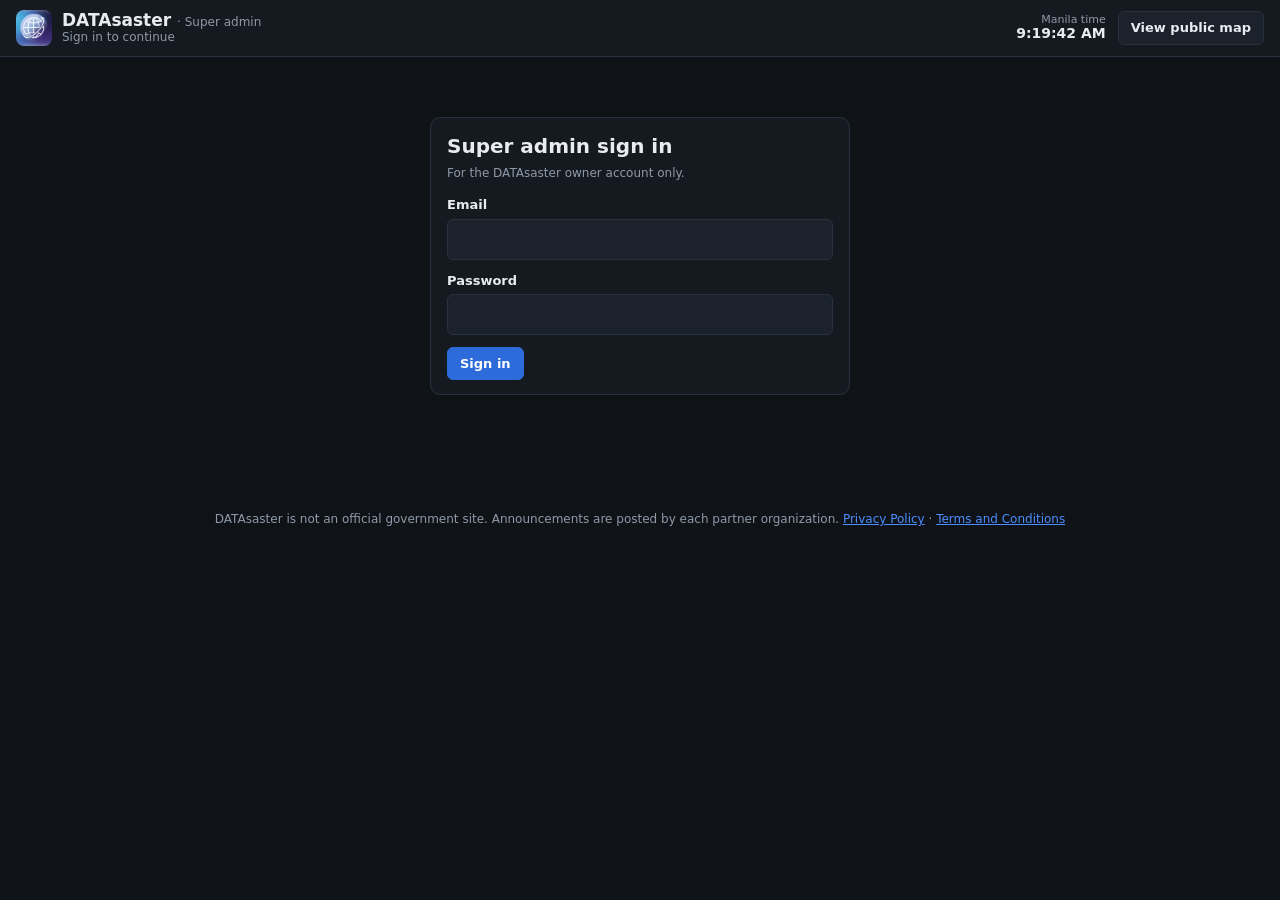
==== commit fd43daa3: "LGU module phases 1-4, area filter, Settings click bug fix, mobile polish Co-Authored-By: Claude Son" ====
--- a/admin.html
+++ b/admin.html
@@ -32,6 +32,7 @@
 <script src="lib/firebase-firestore-compat.js"></script>
 <script src="lib/firebase-app-check-compat.js"></script>
 <script src="js/firebase-config.js"></script>
+<script src="js/places.js"></script>
 <script src="js/lgu-admin.js"></script>
 </body>
 </html>
--- a/css/style.css
+++ b/css/style.css
@@ -548,3 +548,9 @@
   .svmain select,.ssel{width:150px}
 }
 @media(prefers-reduced-motion:reduce){.svmain.fadein,.svn,.flink{animation:none;transition:none}}
+
+/* Settings search: clear button */
+.sv2 .search{position:relative}
+.sv2 .search input{padding-right:34px}
+.svclr{position:absolute;right:4px;top:50%;transform:translateY(-50%);width:28px;height:28px;border:0;background:none;color:var(--muted);border-radius:50%;display:flex;align-items:center;justify-content:center;padding:0;cursor:pointer}
+.svclr:hover,.svclr:focus-visible{background:var(--panel2);color:var(--text)}
--- a/css/lgu.css
+++ b/css/lgu.css
@@ -55,15 +55,18 @@
 .lgufoot{padding:24px 16px 60px;text-align:center;font-size:12px;color:var(--muted)}
 .lgufoot a{color:var(--accent)}
 
-/* home page banner */
-.partnerband{max-width:1400px;margin:24px auto 0;padding:0 16px}
-.partnerband .in{background:var(--panel);border:1px solid var(--line);border-radius:10px;padding:18px 20px;display:flex;gap:16px;align-items:center;flex-wrap:wrap}
-.partnerband .t{flex:1;min-width:240px}
-.partnerband .t small{display:block;font-size:11px;font-weight:700;letter-spacing:.06em;color:var(--muted);text-transform:uppercase;margin-bottom:4px}
-.partnerband .t b{display:block;font-size:17px;margin-bottom:2px}
-.partnerband .t span{font-size:13px;color:var(--muted)}
-.partnerband .btn{text-decoration:none;color:var(--text)}
-.partnerband .btn.primary{color:#fff}
+/* partnership popup (shown in the News section, once a day) */
+.pmodal{position:fixed;inset:0;z-index:2100;background:rgba(0,0,0,.6);display:flex;align-items:center;justify-content:center;padding:16px;overflow-y:auto}
+.pmodal[hidden]{display:none}
+.pmodal .box{position:relative;width:100%;max-width:440px;background:var(--panel);border:1px solid var(--line);border-radius:12px;padding:22px 20px 18px;box-shadow:0 12px 40px rgba(0,0,0,.45);max-height:calc(100dvh - 32px);overflow-y:auto}
+.pmodal .x{position:absolute;top:8px;right:8px;width:40px;height:40px;display:flex;align-items:center;justify-content:center;font-size:22px;line-height:1;padding:0}
+.pmodal small.k{display:block;font-size:11px;font-weight:700;letter-spacing:.06em;color:var(--muted);text-transform:uppercase;margin-bottom:6px;padding-right:36px}
+.pmodal h2{font-size:19px;margin:0 0 6px;padding-right:30px}
+.pmodal p{margin:0 0 14px;color:var(--muted);font-size:14px;line-height:1.5}
+.pmodal .acts{display:flex;gap:8px;flex-wrap:wrap}
+.pmodal .acts .btn{text-decoration:none;color:var(--text);flex:1;text-align:center;min-height:40px;display:inline-flex;align-items:center;justify-content:center}
+.pmodal .acts .btn.primary{color:#fff}
+@media(max-width:900px){.pmodal{padding-bottom:calc(16px + env(safe-area-inset-bottom))}}
 
 /* application form */
 .apply{max-width:1040px;margin:0 auto;padding:28px 16px 60px;display:grid;grid-template-columns:minmax(0,1fr) 320px;gap:24px;align-items:start}
@@ -130,3 +133,32 @@
 .annlist .ann .atags{display:flex;gap:6px;flex-wrap:wrap;align-items:center;font-size:12px}
 .annlist .ann .atag{font-size:11px;font-weight:700;letter-spacing:.04em;padding:2px 7px;border-radius:4px;background:var(--panel);border:1px solid var(--line)}
 .annlist .ann .atag.evac{background:rgba(251,146,60,.2);color:#fb923c;border-color:transparent}
+
+.annbar{flex:none}
+@media(max-width:900px){
+  .annbar{padding:6px 12px;font-size:12px;flex-wrap:nowrap;gap:8px;overflow:hidden}
+  .annbar b{flex:1 1 auto;min-width:0;overflow:hidden;text-overflow:ellipsis;white-space:nowrap}
+  .annbar .m,.annbar .sp{display:none}
+  .annbar button,.annbar .atag{flex:none;white-space:nowrap}
+}
+
+/* Phase 4: area filter bar, area dialog, picker */
+.vh{position:absolute;width:1px;height:1px;overflow:hidden;clip:rect(0 0 0 0);white-space:nowrap}
+.locbar{flex:none;display:flex;align-items:center;gap:8px;flex-wrap:wrap;padding:6px 16px;background:var(--panel2);border-bottom:1px solid var(--line);font-size:13px}
+.locbar .lt{display:inline-flex;align-items:center;gap:6px;min-width:0;flex:1 1 200px;overflow:hidden;text-overflow:ellipsis}
+.locbar .lt span{overflow:hidden;text-overflow:ellipsis;white-space:nowrap}
+.locbar .lsc select{font-size:12px;padding:4px 22px 4px 8px}
+.locbar .lnote{flex:1 1 100%;color:var(--muted);font-size:12px}
+.pkgrid{display:grid;gap:10px;margin:4px 0 8px}
+.pkf .l{display:block;font-size:13px;font-weight:600;margin:0 0 4px}
+.pkf .lopt{font-weight:400;color:var(--muted);font-size:12px;margin-left:4px}
+.pkf select{width:100%;background:var(--panel2);border:1px solid var(--line);border-radius:var(--r);padding:9px 10px;color:var(--text)}
+.pkerr{font-size:13px;color:#f87171;margin-top:4px}
+.pmodal .hint{font-size:12px;color:#f87171;min-height:18px;margin-bottom:6px}
+@media(max-width:900px){
+  .locbar{padding:6px 12px;gap:6px}
+  .locbar .lt{flex:1 1 100%}
+  .locbar .lt span{white-space:normal;overflow:visible}
+  .locbar .lnote{display:none}
+  .locbar .btn,.locbar select{flex:none;white-space:nowrap}
+}
--- a/css/lgu-console.css
+++ b/css/lgu-console.css
@@ -72,3 +72,13 @@
 .snav button.on{background:var(--panel2);border-color:var(--accent)}
 @media(max-width:900px){.stats{grid-template-columns:1fr 1fr}.cgrid2{grid-template-columns:1fr}.cform .row2c{grid-template-columns:1fr}}
 @media(max-width:560px){.stats{grid-template-columns:1fr}.tbl th,.tbl td{padding:8px 10px}}
+
+.pkgrid{display:grid;gap:10px;margin:6px 0 8px}
+.pkf .l{display:block;font-size:13px;font-weight:600;margin:0 0 4px}
+.pkf .lopt{font-weight:400;color:var(--muted);font-size:12px;margin-left:4px}
+.pkf select{width:100%;background:var(--panel2);border:1px solid var(--line);border-radius:var(--r);padding:9px 10px;color:var(--text)}
+.pkerr{font-size:13px;color:#f87171;margin-top:4px}
+.covl{list-style:none;margin:0;padding:0}
+.covl li{display:flex;justify-content:space-between;align-items:center;gap:10px;border:1px solid var(--line);border-radius:var(--r);padding:6px 10px;margin-bottom:6px;font-size:13px}
+.covl small{color:var(--muted)}
+@media(min-width:700px){.pkgrid{grid-template-columns:1fr 1fr}}
